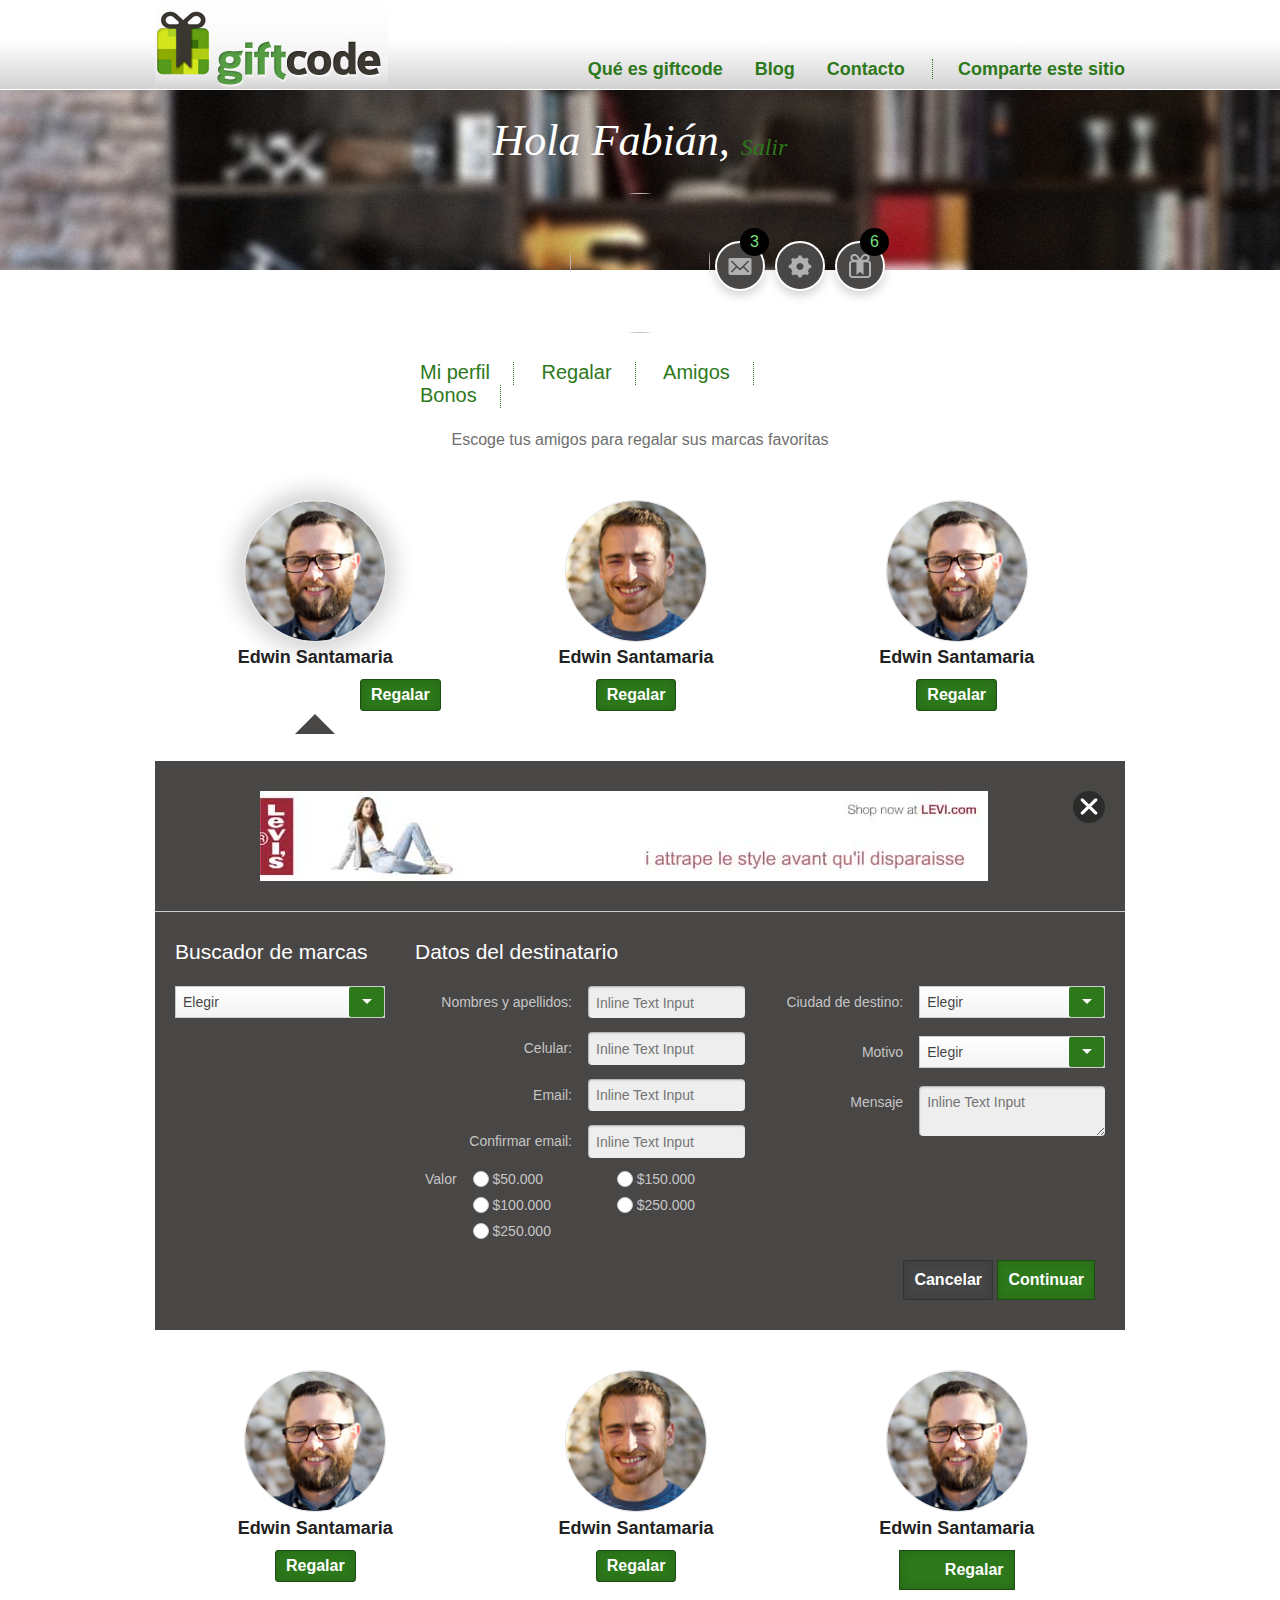
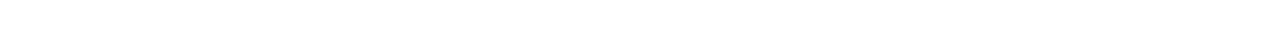
==== amigos.html @ ff41b60f "first" ====
<!DOCTYPE html>
<!--[if IE 8]> 				 <html class="no-js lt-ie9" lang="en" > <![endif]-->
<!--[if gt IE 8]><!--> <html class="no-js" lang="en" > <!--<![endif]-->

<head>
	<meta charset="utf-8">
  <meta name="viewport" content="width=device-width">
  <title>Foundation 4</title>

  
  <link rel="stylesheet" href="stylesheets/app.css">
  <link rel="stylesheet" href="stylesheets/style.css">
  

  <script src="javascripts/vendor/custom.modernizr.js"></script>

</head>
<body>

	<header>
	  <div class="row">
	    <div class="large-5 columns">
	      <a href="#l"><img src="assets/logo.jpg" width="233" height="89" alt="Logo"> </a>
	    </div>
	    <div class="large-7 columns">
	      <ul>
	        <li><a href="#">Qué es giftcode</a></li>
	        <li><a href="#">Blog</a></li>
	        <li><a href="#">Contacto</a></li>
	        <li class="divider"><a href="#">Comparte este sitio</a></li>
	      </ul>
	    </div>
	  </div>
	</header>
	
	<div class="personal-banner">
	  <div class="row">
	    <div class="large-6 columns large-centered padding-top-20">
	      <div class="centered">
	        <h1 class="whitetxt text-center inline times"><em>Hola Fabián, </em></h1><a href="" class="personal">Salir</a>
	      </div>
	      <div class="profile-pic">
	        <a href="#"><img src="http://placehold.it/140x140" alt="" /></a>
	      </div>
	      <div class="action-buttons">
	        <ul>
	          <li><a href="#" class="mail"><span>3</span></a></li>
	          <li><a href="#" class="settings"></a></li>
	          <li><a href="#" class="gift"><span>6</span></a></li>
	        </ul>
	      </div>
	    </div>
	  </div>
	</div>
	
	<br />
	<br />
	
	<div class="row">
		<div class="large-6 columns large-centered">
			<div class="sub-menu">
				<ul class="inline-list">
					<li><a href="#">Mi perfil</a></li>
					<li><a href="#">Regalar</a></li>
					<li><a href="#">Amigos</a></li>
					<li><a href="#">Bonos</a></li>
				</ul>
			</div>
		</div>
		<h6 class="subheader text-center">Escoge tus amigos para regalar sus marcas favoritas</h6>
	</div>
	
	<div class="main-ux">
		<div class="row">
			<div class="large-12 columns">
				<ul class="brands-circle friends text-center">
					<li class="active">
						<img src="assets/personaje.png"  alt=""  width="142"  height="142" />
						<h5>Edwin Santamaria</h5>
						<a href="#" class="button pre radius">Regalar</a>
					</li>
					<li>
						<img src="assets/personaje2.png"  alt=""  width="142"  height="142" />
						<h5>Edwin Santamaria</h5>
						<a href="#" class="button pre radius">Regalar</a>
					</li>
					<li>
						<img src="assets/personaje.png"  alt=""  width="142"  height="142" />
						<h5>Edwin Santamaria</h5>
						<a href="#" class="button pre radius">Regalar</a>
					</li>
				</ul>
					<div class="brands shopping">
      					<a class="close close_button" href="#"></a>
      					<div class="sub-banner">
							<img src="assets/levis-banner.jpg" width="728" height="90" alt="Levis Banner">
      					</div>
      					<div class="shop">
      						<div class="row">
      							<div class="large-3 columns">
      								<h5 class="whitetxt subheader">Buscador de marcas</h5>
      								<form action="" class="custom">
      									<select name="" id="">
      										<option value="">Elegir</option>
      										<option value="">Nike</option>
      									</select>
      								</form>
      							</div>
      							<div class="large-9 columns">
							       <form class="custom">
      								<h5 class="whitetxt subheader">Datos del destinatario</h5>
      								<div class="row">
										<div class="large-6 columns">
									      <div class="row">
									        <div class="small-6 columns">
									          <label for="right-label" class="right inline whitetxt">Nombres y apellidos:</label>
									        </div>
									        <div class="small-6 columns">
									          <input type="text" id="right-label" placeholder="Inline Text Input">
									        </div>
									      </div>
									      <div class="row">
									        <div class="small-6 columns">
									          <label for="right-label" class="right inline whitetxt">Celular:</label>
									        </div>
									        <div class="small-6 columns">
									          <input type="text" id="right-label" placeholder="Inline Text Input">
									        </div>
									      </div>
									      <div class="row">
									        <div class="small-6 columns">
									          <label for="right-label" class="right inline whitetxt">Email:</label>
									        </div>
									        <div class="small-6 columns">
									          <input type="email" id="right-label" placeholder="Inline Text Input">
									        </div>
									      </div>
									      <div class="row">
									        <div class="small-6 columns">
									          <label for="right-label" type="email" class="right inline whitetxt">Confirmar email:</label>
									        </div>
									        <div class="small-6 columns">
									          <input type="text" id="right-label" placeholder="Inline Text Input">
									        </div>
									      </div>
										 <div class="row">
										 	<div class="large-2 columns">
										 		<label for="right-label" type="email" class="right whitetxt">Valor</label>
										 	</div>
										  	<div class="large-5 columns">
										  		 <label for="radio1">
										  		  <input name="radio1" type="radio" id="radio1" style="display:none;">
										  		  <span class="custom radio"></span> $50.000
										  		</label>
										  		<label for="radio1">
										  		  <input name="radio1" type="radio" id="radio1" style="display:none;">
										  		  <span class="custom radio"></span> $100.000
										  		</label>
										  		<label for="radio1">
										  		  <input name="radio1" type="radio" id="radio1" style="display:none;">
										  		  <span class="custom radio"></span> $250.000
										  		</label>
										  	</div>
										  	<div class="large-5 columns">
										  		<label for="radio1">
										  		  <input name="radio1" type="radio" id="radio1" style="display:none;">
										  		  <span class="custom radio"></span> $150.000
										  		</label>
										  		<label for="radio1">
										  		  <input name="radio1" type="radio" id="radio1" style="display:none;">
										  		  <span class="custom radio"></span> $250.000
										  		</label>
										  	</div>
										  </div>
      									</div>
      									<div class="large-6 columns">
	      									 <div class="row">
										        <div class="small-5 columns">
										          <label for="right-label" type="text" class="right inline whitetxt">Ciudad de destino:</label>
										        </div>
										        <div class="small-7 columns">
			      									<select name="" id="">
			      										<option value="">Elegir</option>
			      										<option value="">Burkina faso</option>
			      									</select>
										        </div>
										      </div>
	      									 <div class="row">
										        <div class="small-5 columns">
										          <label for="right-label" type="text" class="right inline whitetxt">Motivo</label>
										        </div>
										        <div class="small-7 columns">
			      									<select name="" id="">
			      										<option value="">Elegir</option>
			      										<option value="">Nike</option>
			      									</select>
										        </div>
										      </div>
	      									 <div class="row">
										        <div class="small-5 columns">
										          <label for="right-label" type="email" class="right inline whitetxt">Mensaje</label>
										        </div>
										        <div class="small-7 columns">
										          <textarea type="text" id="right-label" placeholder="Inline Text Input"></textarea>
										        </div>
										      </div>
      									</div>
      								</div>
									<div class="goto-buttons right">
										<a href="#" class="cancelar button gray pre">Cancelar</a>
										<input type="button" class="button pre continue" value="Continuar" />
									</div>
          						  </form>
      							</div>
      						</div>
      					</div>
      				</div>
      			<ul class="brands-circle text-center">
					<li>
						<img src="assets/personaje.png"  alt=""  width="142"  height="142" />
						<h5>Edwin Santamaria</h5>
						<a href="#" class="button pre radius">Regalar</a>
					</li>
					<li>
						<img src="assets/personaje2.png"  alt=""  width="142"  height="142" />
						<h5>Edwin Santamaria</h5>
						<a href="#" class="button pre radius">Regalar</a>
					</li>
					<li>
						<img src="assets/personaje.png"  alt=""  width="142"  height="142" />
						<h5>Edwin Santamaria</h5>
						<a href="#" class="button">Regalar</a>
					</li>
				</ul>
			</div>
		</div>
	</div>



  <script>
  document.write('<script src=' +
  ('__proto__' in {} ? 'javascripts/vendor/zepto' : 'javascripts/vendor/jquery') +
  '.js><\/script>')
  </script>
  
  <script src="javascripts/foundation/foundation.js"></script>
	
	<script src="javascripts/foundation/foundation.abide.js"></script>
	
	<script src="javascripts/foundation/foundation.alerts.js"></script>
	
	<script src="javascripts/foundation/foundation.clearing.js"></script>
	
	<script src="javascripts/foundation/foundation.cookie.js"></script>
	
	<script src="javascripts/foundation/foundation.dropdown.js"></script>
	
	<script src="javascripts/foundation/foundation.forms.js"></script>
	
	<script src="javascripts/foundation/foundation.interchange.js"></script>
	
	<script src="javascripts/foundation/foundation.joyride.js"></script>
	
	<script src="javascripts/foundation/foundation.magellan.js"></script>
	
	<script src="javascripts/foundation/foundation.orbit.js"></script>
	
	<script src="javascripts/foundation/foundation.placeholder.js"></script>
	
	<script src="javascripts/foundation/foundation.reveal.js"></script>
	
	<script src="javascripts/foundation/foundation.section.js"></script>
	
	<script src="javascripts/foundation/foundation.tooltips.js"></script>
	
	<script src="javascripts/foundation/foundation.topbar.js"></script>
	
  
  <script>
    $(document).foundation();
  </script>
</body>
</html>
---- stylesheets/style.css ----
/*
  made by fabianrios at fabianrios.co for GreenCode
  .................................................
  *. Variables
  *. Commoners
  -------------------------------------------------
  1. HOME
  2. PERSONAL BANNER
  3. SOBRE GIFTCODE
  3. MARCAS FAVORITAS
  4. COMPRAR
  5. BONOS
 
*/
/**. Variables*/
/*/*. Variables*


/**. Commoners*/
/* line 77, ../sass/style.scss */
body, html {
  margin: 0;
  padding: 0;
}

/* line 83, ../sass/style.scss */
ul li {
  list-style-type: none;
}

/* line 88, ../sass/style.scss */
.labeled {
  background: #474747;
  color: #fff;
  padding: 4px 10px;
  -webkit-border-radius: 4px;
  -moz-border-radius: 4px;
  -ms-border-radius: 4px;
  -o-border-radius: 4px;
  border-radius: 4px;
  font-size: 22px;
}

/* line 96, ../sass/style.scss */
.small {
  font-size: 10px;
}

/* line 100, ../sass/style.scss */
.no-border {
  border: 0px;
}

/* line 104, ../sass/style.scss */
.centered {
  display: block;
  text-align: center;
  margin: 0 auto;
}

/* line 110, ../sass/style.scss */
.save {
  display: block;
  margin: 20px auto;
  width: 10%;
  height: 47px;
  font-weight: normal;
  line-height: 2.1;
}

/* line 119, ../sass/style.scss */
.padding-50 {
  padding: 50px 0;
}

/* line 122, ../sass/style.scss */
.padding-top-20 {
  padding: 20px 0;
}

/* line 126, ../sass/style.scss */
p {
  font-size: 14px;
  margin-bottom: 8px;
}
/* line 129, ../sass/style.scss */
p.big {
  font-size: 110%;
}

/* line 134, ../sass/style.scss */
.times {
  font-family: 'Times';
}

/* line 138, ../sass/style.scss */
.bold {
  font-weight: 700;
}

/* line 141, ../sass/style.scss */
.normal {
  font-weight: 400;
}

/* line 144, ../sass/style.scss */
.book {
  font-weight: 300;
}

/* line 147, ../sass/style.scss */
.sbold {
  font-weight: 600;
}

/* line 150, ../sass/style.scss */
.sbold {
  font-weight: 800;
}

/* line 154, ../sass/style.scss */
.whitetxt {
  color: #ffffff;
}

/* line 158, ../sass/style.scss */
.greentxt {
  color: #559c43;
}

/* line 162, ../sass/style.scss */
.highlight {
  color: #d4e61d;
}

/* line 166, ../sass/style.scss */
.block {
  display: block;
}

/* line 169, ../sass/style.scss */
.inline {
  display: inline;
}

/* line 173, ../sass/style.scss */
label {
  color: #6a6b69;
  font-size: 16px;
}

/* line 178, ../sass/style.scss */
input[type="text"], input[type="password"], input[type="date"], input[type="datetime"], input[type="datetime-local"], input[type="month"], input[type="week"], input[type="email"], input[type="number"], input[type="search"], input[type="tel"], input[type="time"], input[type="url"], textarea {
  background-color: #eeeeee;
  -webkit-border-radius: 4px;
  -moz-border-radius: 4px;
  -ms-border-radius: 4px;
  -o-border-radius: 4px;
  border-radius: 4px;
  border-color: #b8b8b8;
  border-bottom: 0;
  border-right: 0;
}

/*/*. Commoners*/
/*/HOME*/
/* line 190, ../sass/style.scss */
header {
  background-color: white;
  *zoom: 1;
  filter: progid:DXImageTransform.Microsoft.gradient(gradientType=0, startColorstr='#FFFFFFFF', endColorstr='#FFD2D2D2');
  background-image: url('[data-uri]');
  background-size: 100%;
  background-image: -webkit-gradient(linear, 50% 0%, 50% 100%, color-stop(46%, #ffffff), color-stop(100%, #d2d2d2));
  background-image: -webkit-linear-gradient(top, #ffffff 46%, #d2d2d2 100%);
  background-image: -moz-linear-gradient(top, #ffffff 46%, #d2d2d2 100%);
  background-image: -o-linear-gradient(top, #ffffff 46%, #d2d2d2 100%);
  background-image: linear-gradient(top, #ffffff 46%, #d2d2d2 100%);
  border-bottom: 1px solid white;
}
/* line 198, ../sass/style.scss */
header ul {
  position: relative;
  top: 55px;
}
/* line 4, ../sass/style.scss */
header ul:after {
  content: '';
  display: table;
  clear: both;
}
/* line 202, ../sass/style.scss */
header ul li {
  float: left;
  margin: 0 16px;
}
/* line 206, ../sass/style.scss */
header ul li.divider a {
  border-left: 1px dotted #2d781b;
  padding-left: 25px;
}
/* line 211, ../sass/style.scss */
header ul li:last-child {
  float: right;
  margin: 0;
}
/* line 215, ../sass/style.scss */
header ul li a {
  font-size: 18px;
  font-weight: 600;
}

/* line 224, ../sass/style.scss */
.banner {
  background: url(../assets/banner.jpg);
  height: 584px;
  width: 100%;
  -webkit-background-size: cover;
  background-size: cover;
}
/* line 230, ../sass/style.scss */
.banner .forbanner {
  background-size: cover;
  color: #ffffff;
  position: relative;
  top: 240px;
}

/* line 238, ../sass/style.scss */
button, .button {
  -webkit-box-shadow: inset 0 0 10px rgba(0, 0, 0, 0.15);
  -moz-box-shadow: inset 0 0 10px rgba(0, 0, 0, 0.15);
  box-shadow: inset 0 0 10px rgba(0, 0, 0, 0.15);
  padding: 10px 10px 10px 45px;
}
/* line 241, ../sass/style.scss */
button span.border, .button span.border {
  border-left: 1px solid rgba(50, 50, 50, 0.3);
  height: 43px;
  width: 2px;
  position: relative;
  padding: 7px 20px;
}
/* line 248, ../sass/style.scss */
button.pre, .button.pre {
  padding: 6px  10px;
}
/* line 251, ../sass/style.scss */
button.gray, .button.gray {
  background: #454545;
  border: 1px solid #333333;
}

/* line 257, ../sass/style.scss */
.greenbanner {
  background-color: #559c43;
  height: 121px;
}
/* line 260, ../sass/style.scss */
.greenbanner a {
  margin: 40px 30px;
}

/* line 265, ../sass/style.scss */
.footer {
  height: 273px;
  padding: 50px;
  background-color: #1D1916;
}
/* line 269, ../sass/style.scss */
.footer img.logo-footer {
  margin: 0 auto;
  display: block;
  text-align: center;
}
/* line 274, ../sass/style.scss */
.footer .copy {
  color: #312e2b;
}
/* line 279, ../sass/style.scss */
.footer ul.footer-menu li a {
  color: #ffffff;
  font-size: 12px;
}
/* line 282, ../sass/style.scss */
.footer ul.footer-menu li a:hover {
  color: #b3b3b3;
}
/* line 290, ../sass/style.scss */
.footer ul.terms {
  width: 70%;
  margin: 0 auto;
}
/* line 294, ../sass/style.scss */
.footer ul.terms li a {
  color: #767371;
  font-size: 12px;
}
/* line 297, ../sass/style.scss */
.footer ul.terms li a:hover {
  color: #9f9d9b;
}

/* line 305, ../sass/style.scss */
.gifty {
  background: url(../assets/gift.png) 0 -3px;
  height: 36px;
  width: 45px;
  position: absolute;
  left: 0px;
  bottom: 0px;
  border-right: 1px solid rgba(255, 255, 255, 0.1);
}

/* line 316, ../sass/style.scss */
.facebook {
  background: url(../assets/face.png) 12px 4px no-repeat;
  height: 36px;
  width: 45px;
  position: absolute;
  left: 0px;
  bottom: 0px;
  border-right: 1px solid rgba(255, 255, 255, 0.1);
}

/*/1.HOME*/
/*2.PERSONAL BANNER*/
/* line 331, ../sass/style.scss */
.personal-banner {
  margin-bottom: 60px;
  background: url(../assets/Slider.png);
  height: 180px;
  width: 100%;
  -webkit-background-size: cover;
  background-size: cover;
}
/* line 338, ../sass/style.scss */
.personal-banner h1 {
  font-weight: normal;
  margin-top: 0px;
  text-align: center;
}
/* line 344, ../sass/style.scss */
.personal-banner a.personal {
  font-size: 24px;
  font-style: italic;
  font-family: 'Times';
}

/* line 352, ../sass/style.scss */
.profile-pic {
  text-align: center;
  top: 21px;
  position: relative;
}
/* line 4, ../sass/style.scss */
.profile-pic:after {
  content: '';
  display: table;
  clear: both;
}
/* line 358, ../sass/style.scss */
.profile-pic a img {
  -webkit-border-radius: 100%;
  -moz-border-radius: 100%;
  -ms-border-radius: 100%;
  -o-border-radius: 100%;
  border-radius: 100%;
  height: 140px;
  width: 140px;
}

/* line 367, ../sass/style.scss */
.favorite-mark h3 {
  margin-right: 20px;
}
/* line 371, ../sass/style.scss */
.favorite-mark a.pre {
  position: relative;
  top: -5px;
  font-style: italic;
  font-weight: normal;
}

/* line 380, ../sass/style.scss */
.share-block {
  background: #f7f7f7;
  height: 195px;
}
/* line 383, ../sass/style.scss */
.share-block h6 {
  color: #6a6b69;
  font-weight: normal;
  font-style: italic;
}
/* line 390, ../sass/style.scss */
.share-block ul.social-strip {
  width: 30%;
  position: relative;
  top: 20px;
  display: block;
  margin: 0 auto;
}
/* line 396, ../sass/style.scss */
.share-block ul.social-strip li {
  width: 33%;
  margin: 0 18px;
  -webkit-border-radius: 4px;
  -moz-border-radius: 4px;
  -ms-border-radius: 4px;
  -o-border-radius: 4px;
  border-radius: 4px;
  float: left;
  width: 90px;
  height: 80px;
  background: #e9e9e9;
  -webkit-box-shadow: inset 1px 1px 2px #b4b4b4;
  -moz-box-shadow: inset 1px 1px 2px #b4b4b4;
  box-shadow: inset 1px 1px 2px #b4b4b4;
}
/* line 405, ../sass/style.scss */
.share-block ul.social-strip li:hover, .share-block ul.social-strip li.active {
  background: #9d9d9d;
  -webkit-box-shadow: inset 1px 1px 2px #686868;
  -moz-box-shadow: inset 1px 1px 2px #686868;
  box-shadow: inset 1px 1px 2px #686868;
}
/* line 411, ../sass/style.scss */
.share-block ul.social-strip li a {
  text-indent: -99999px;
  display: inline-block;
  position: relative;
  top: 7px;
}
/* line 416, ../sass/style.scss */
.share-block ul.social-strip li a.t {
  background-image: url(../assets/Twitter.png);
  width: 57px;
  height: 64px;
}
/* line 421, ../sass/style.scss */
.share-block ul.social-strip li a.f {
  background: url(../assets/Facebook.png);
  width: 59px;
  height: 64px;
}
/* line 426, ../sass/style.scss */
.share-block ul.social-strip li a.gp {
  background: url(../assets/G.png);
  width: 63px;
  height: 64px;
}

/*/2.PERSONAL BANNER*/
/*3. SOBRE GIFTCODE */
/* line 439, ../sass/style.scss */
ul.giftmenu {
  position: relative;
  top: 110px;
  margin: 0 auto;
  text-align: center;
  height: auto;
}
/* line 446, ../sass/style.scss */
ul.giftmenu li a {
  color: #ffffff;
  font-style: italic;
  font-weight: 200;
  font-family: Times;
  font-size: 22px;
}
/* line 452, ../sass/style.scss */
ul.giftmenu li a span.triangle {
  width: 0;
  height: 0;
  border-left: 20px solid transparent;
  border-right: 20px solid transparent;
  border-top: 20px solid rgba(19, 13, 11, 0);
  position: relative;
  top: 31px;
}
/* line 459, ../sass/style.scss */
ul.giftmenu li a:hover span.triangle {
  width: 0;
  height: 0;
  border-left: 20px solid transparent;
  border-right: 20px solid transparent;
  border-top: 20px solid rgba(19, 13, 11, 0.8);
  position: relative;
  top: 31px;
}

/*/3. SOBRE GIFTCODE */
/*4. MARCAS FAVORITAS */
/* line 473, ../sass/style.scss */
.search-box {
  border-top: 1px solid #e1e1e1;
  border-bottom: 1px solid #e1e1e1;
  padding: 30px 0 0 0;
  margin-bottom: 30px;
}
/* line 477, ../sass/style.scss */
.search-box span {
  line-height: 1.8;
  color: #2b2c2a;
}

/* line 484, ../sass/style.scss */
.themarks {
  line-height: 0;
  margin: 0;
  padding: 0;
  background-color: #f7f7f7;
}
/* line 4, ../sass/style.scss */
.themarks:after {
  content: '';
  display: table;
  clear: both;
}
/* line 491, ../sass/style.scss */
.themarks li a {
  background: url(../assets/Rejilla.png);
  border: 1px solid #e1e1e1;
  float: left;
  width: 16.666%;
  box-sizing: border-box;
  height: 214px;
  margin: 0;
  padding: 0;
  text-align: center;
  color: #9e9d9d;
  line-height: 1.2;
  padding-top: 155px;
}
/* line 504, ../sass/style.scss */
.themarks li a:hover {
  background-color: #494646;
  color: #ffffff;
}
/* line 508, ../sass/style.scss */
.themarks li a.active {
  background-color: #494646;
  color: #ffffff;
  border: 0;
}
/* line 513, ../sass/style.scss */
.themarks li a.cloath {
  background-position: -167px 0;
}
/* line 516, ../sass/style.scss */
.themarks li a.music {
  background-position: -330px 0;
}
/* line 519, ../sass/style.scss */
.themarks li a.books {
  background-position: -485px 0;
}
/* line 522, ../sass/style.scss */
.themarks li a.movies {
  background-position: -655px 0;
}
/* line 525, ../sass/style.scss */
.themarks li a.drinks {
  background-position: -817px 0;
}
/* line 528, ../sass/style.scss */
.themarks li a.tech {
  background-position: 0 -214px;
}
/* line 531, ../sass/style.scss */
.themarks li a.personalcare {
  background-position: -167px -214px;
}
/* line 534, ../sass/style.scss */
.themarks li a.accesories {
  background-position: -330px -214px;
}
/* line 537, ../sass/style.scss */
.themarks li a.sports {
  background-position: -485px -214px;
}
/* line 540, ../sass/style.scss */
.themarks li a.departaments {
  background-position: -655px -214px;
}
/* line 543, ../sass/style.scss */
.themarks li a.babies {
  background-position: -817px -214px;
}

/* line 550, ../sass/style.scss */
.close_button {
  float: right;
  right: 20px;
  position: relative;
  background: url(../assets/Boton_cerrar.png);
  height: 32px;
  width: 32px;
}

/* line 559, ../sass/style.scss */
.brands {
  width: 100%;
  background: #494646;
  color: #b0b0b0;
  padding: 20px 0 0 30px;
}
/* line 4, ../sass/style.scss */
.brands:after {
  content: '';
  display: table;
  clear: both;
}
/* line 565, ../sass/style.scss */
.brands.shopping {
  padding: 30px 0 0 0;
}
/* line 569, ../sass/style.scss */
.brands ul.col3 {
  -webkit-column-count: 3;
  -moz-column-count: 3;
  -ms-column-count: 3;
  -o-column-count: 3;
  column-count: 3;
}
/* line 572, ../sass/style.scss */
.brands ul li {
  font-size: 14px;
  font-weight: 200;
}
/* line 575, ../sass/style.scss */
.brands ul li input[type="text"] {
  width: 85%;
  margin-top: 10px;
}
/* line 579, ../sass/style.scss */
.brands ul li input[type="checkbox"] {
  margin-right: 10px;
}

/*/4. MARCAS FAVORITAS */
/*5. BONOS */
/* line 589, ../sass/style.scss */
ul.brands-circle {
  margin-top: 30px;
}
/* line 4, ../sass/style.scss */
ul.brands-circle:after {
  content: '';
  display: table;
  clear: both;
}
/* line 595, ../sass/style.scss */
ul.brands-circle.friends li.active:after {
  content: '';
  width: 0;
  height: 0;
  border-left: 20px solid transparent;
  border-right: 20px solid transparent;
  border-bottom: 20px solid #494646;
  position: relative;
  top: 35px;
  float: left;
  margin-left: 130px;
}
/* line 607, ../sass/style.scss */
ul.brands-circle.friends li.active img {
  -webkit-box-shadow: rgba(50, 50, 50, 0.2) 0px 0px 20px 10px;
  -moz-box-shadow: rgba(50, 50, 50, 0.2) 0px 0px 20px 10px;
  box-shadow: rgba(50, 50, 50, 0.2) 0px 0px 20px 10px;
}
/* line 613, ../sass/style.scss */
ul.brands-circle li {
  float: left;
  width: 31%;
  margin: 10px;
}
/* line 618, ../sass/style.scss */
ul.brands-circle li.active:after {
  content: '';
  width: 0;
  height: 0;
  border-left: 20px solid transparent;
  border-right: 20px solid transparent;
  border-bottom: 20px solid #494646;
  position: relative;
  top: 18px;
}
/* line 628, ../sass/style.scss */
ul.brands-circle li.active img {
  -webkit-box-shadow: rgba(50, 50, 50, 0.2) 0px 0px 20px 10px;
  -moz-box-shadow: rgba(50, 50, 50, 0.2) 0px 0px 20px 10px;
  box-shadow: rgba(50, 50, 50, 0.2) 0px 0px 20px 10px;
}
/* line 632, ../sass/style.scss */
ul.brands-circle li img {
  -webkit-border-radius: 100%;
  -moz-border-radius: 100%;
  -ms-border-radius: 100%;
  -o-border-radius: 100%;
  border-radius: 100%;
  border: 1px solid #e1e1e1;
}
/* line 637, ../sass/style.scss */
ul.brands-circle li:hover img {
  -webkit-box-shadow: rgba(50, 50, 50, 0.2) 0px 0px 20px 10px;
  -moz-box-shadow: rgba(50, 50, 50, 0.2) 0px 0px 20px 10px;
  box-shadow: rgba(50, 50, 50, 0.2) 0px 0px 20px 10px;
  -webkit-transition-property: rotate;
  -moz-transition-property: rotate;
  -o-transition-property: rotate;
  transition-property: rotate;
  -webkit-transition-duration: 0.3s;
  -moz-transition-duration: 0.3s;
  -o-transition-duration: 0.3s;
  transition-duration: 0.3s;
  -webkit-transition-timing-function: ease-in;
  -moz-transition-timing-function: ease-in;
  -o-transition-timing-function: ease-in;
  transition-timing-function: ease-in;
  -webkit-transform: rotate(360deg);
  -moz-transform: rotate(360deg);
  -ms-transform: rotate(360deg);
  -o-transform: rotate(360deg);
  transform: rotate(360deg);
}

/* line 648, ../sass/style.scss */
.legal {
  width: 70%;
  text-align: center;
  margin: 0 auto;
}

/* line 98, iconos-perfil/*.png */
.iconos-perfil-sprite, .action-buttons ul li a, .action-buttons ul li a:hover, .action-buttons ul li a.settings, .action-buttons ul li a.gift {
  background: url('/assets/iconos-perfil-see8aef2305.png') no-repeat;
}

/* line 656, ../sass/style.scss */
.action-buttons {
  position: absolute;
  bottom: 28px;
  right: 0;
}
/* line 4, ../sass/style.scss */
.action-buttons:after {
  content: '';
  display: table;
  clear: both;
}
/* line 662, ../sass/style.scss */
.action-buttons ul li {
  float: left;
  margin: 5px;
}
/* line 665, ../sass/style.scss */
.action-buttons ul li a {
  background-position: 6px -554px;
  -webkit-box-shadow: rgba(50, 50, 50, 0.2) 0px 5px 10px;
  -moz-box-shadow: rgba(50, 50, 50, 0.2) 0px 5px 10px;
  box-shadow: rgba(50, 50, 50, 0.2) 0px 5px 10px;
  background-color: #494646;
  border: 2px solid white;
  width: 50px;
  height: 50px;
  display: inline-block;
  text-align: center;
  -webkit-border-radius: 25px;
  -moz-border-radius: 25px;
  -ms-border-radius: 25px;
  -o-border-radius: 25px;
  border-radius: 25px;
  position: relative;
}
/* line 43, ../../../../.rvm/gems/ruby-2.0.0-p247/gems/compass-0.12.2/frameworks/compass/stylesheets/compass/utilities/sprites/_base.scss */
.action-buttons ul li a:hover, .action-buttons ul li a.mail_hover, .action-buttons ul li a.mail-hover {
  background-position: 6px -589px;
}
/* line 676, ../sass/style.scss */
.action-buttons ul li a span {
  position: absolute;
  top: -15px;
  background: #000;
  color: #74df7c;
  padding: 1px 10px;
  -webkit-border-radius: 100%;
  -moz-border-radius: 100%;
  -ms-border-radius: 100%;
  -o-border-radius: 100%;
  border-radius: 100%;
  display: inline-block;
}
/* line 685, ../sass/style.scss */
.action-buttons ul li a:hover {
  -webkit-box-shadow: rgba(50, 50, 50, 0.4) 0px 5px 10px;
  -moz-box-shadow: rgba(50, 50, 50, 0.4) 0px 5px 10px;
  box-shadow: rgba(50, 50, 50, 0.4) 0px 5px 10px;
  background-position: 6px -589px;
  background-color: #494646;
}
/* line 690, ../sass/style.scss */
.action-buttons ul li a.settings {
  background-position: 6px -519px;
  background-color: #494646;
}
/* line 43, ../../../../.rvm/gems/ruby-2.0.0-p247/gems/compass-0.12.2/frameworks/compass/stylesheets/compass/utilities/sprites/_base.scss */
.action-buttons ul li a.settings:hover, .action-buttons ul li a.settings.settings_hover, .action-buttons ul li a.settings.settings-hover {
  background-position: 6px -484px;
}
/* line 694, ../sass/style.scss */
.action-buttons ul li a.gift {
  background-position: 6px -414px;
  background-color: #494646;
}
/* line 43, ../../../../.rvm/gems/ruby-2.0.0-p247/gems/compass-0.12.2/frameworks/compass/stylesheets/compass/utilities/sprites/_base.scss */
.action-buttons ul li a.gift:hover, .action-buttons ul li a.gift.bono_hover, .action-buttons ul li a.gift.bono-hover {
  background-position: 6px -449px;
}

/* line 703, ../sass/style.scss */
.shop {
  padding: 20px;
}
/* line 705, ../sass/style.scss */
.shop h5 {
  margin-bottom: 20px;
  font-size: 21px;
}
/* line 709, ../sass/style.scss */
.shop label {
  font-size: 14px;
  color: #c5c5c5;
}
/* line 714, ../sass/style.scss */
.shop .large-5 label {
  margin-bottom: 10px;
}

/* line 720, ../sass/style.scss */
.goto-buttons {
  position: relative;
  top: 10px;
  right: 10px;
}
/* line 724, ../sass/style.scss */
.goto-buttons .button {
  padding: 10px;
}
/* line 727, ../sass/style.scss */
.goto-buttons input.button.continue {
  position: relative;
}
/* line 729, ../sass/style.scss */
.goto-buttons input.button.continue:after {
  content: '';
  width: 0;
  height: 0;
  border-top: 20px solid transparent;
  border-bottom: 20px solid transparent;
  border-left: 20px solid red;
  position: absolute;
  display: block;
  top: 10px;
}

/*/ 5. BONOS */
/* line 745, ../sass/style.scss */
.sub-menu {
  font-size: 20px;
  margin: 0 auto;
  padding: 0;
  width: 440px;
}
/* line 750, ../sass/style.scss */
.sub-menu li {
  border-right: 1px dotted #2f761d;
  text-align: center;
  padding-right: 23px;
  height: 23px;
  line-height: 20px;
}

/* line 760, ../sass/style.scss */
.sub-banner {
  margin-bottom: 30px;
  padding-bottom: 20px;
  border-bottom: 1px solid #cccccc;
  display: block;
  margin: 0 auto;
  text-align: center;
}
/* line 767, ../sass/style.scss */
.sub-banner img {
  display: block;
  margin: 0 auto;
  text-align: center;
  padding-bottom: 10px;
}

/* line 778, ../sass/style.scss */
form.custom .custom.dropdown .selector {
  background: #2d781b;
  height: 2.125em;
  -webkit-border-radius: 2px;
  -moz-border-radius: 2px;
  -ms-border-radius: 2px;
  -o-border-radius: 2px;
  border-radius: 2px;
}
/* line 782, ../sass/style.scss */
form.custom .custom.dropdown .selector:after {
  border-color: #f8f8f8 transparent transparent transparent;
}
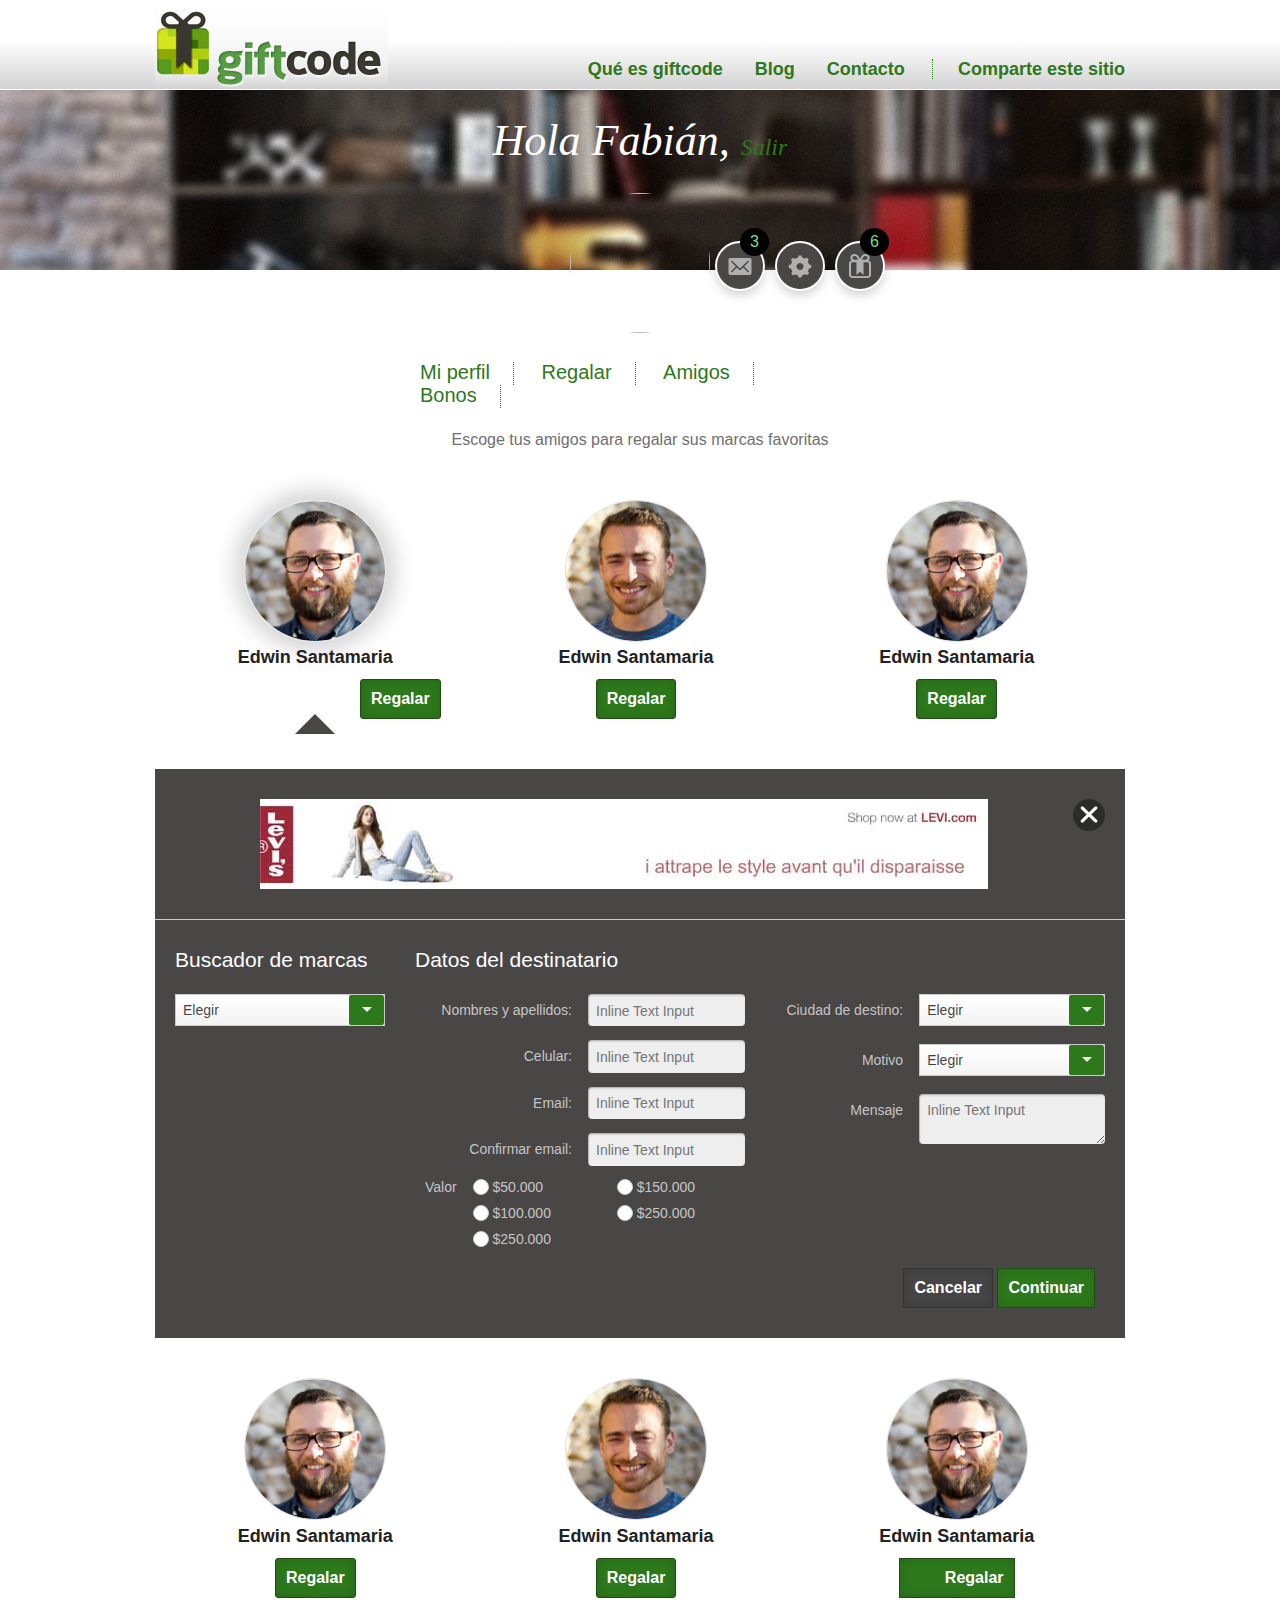
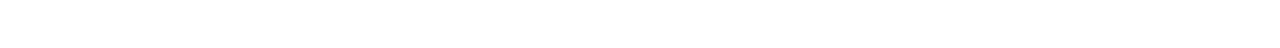
==== commit 641fa981: "confirmacion bono" ====
--- a/amigos.html
+++ b/amigos.html
@@ -209,7 +209,7 @@
       								</div>
 									<div class="goto-buttons right">
 										<a href="#" class="cancelar button gray pre">Cancelar</a>
-										<input type="button" class="button pre continue" value="Continuar" />
+										<input type="button" class="button pre continue" value="Continuar" data-reveal-id="friend-id" />
 									</div>
           						  </form>
       							</div>
@@ -237,7 +237,54 @@
 		</div>
 	</div>
 
-
+  <div id="friend-id" class="reveal-modal medium">
+	<div class="gray-warning">
+		<p>Revisa todos los datos de tu GiftCode</p>
+	</div>
+	<div class="row">
+		<div class="large-11 columns large-centered">
+			<br />
+			<div class="bono bigone">
+				<div class="row">
+					<div class="large-5 columns">
+						<img src="assets/logo-fold.png" class="brand-ico" width="180" height="181" alt="Logo Fold">
+					</div>
+					<div class="large-7 columns">
+						<div class="whos">
+							<h4><span class="greentxt">De: </span>Alex Vazques</h4>
+							<h4><span class="greentxt">Para: </span>Fabián Ríos</h4>
+							<h6 class="greentxt"><a class="greentxt" href="mailto:hola@fabianrios.co">hola@fabianrios.co</a>, <a class="greentxt" href="tel:3174562564">3174562564</a></h6>
+							<h6 class="greentxt">Ciudad de destino: Bogotá, Colombia</h6>
+							<h2>$ 200.000</h2>
+						</div>
+					</div>
+				</div>
+				<div class="row">
+					<div class="large-10 columns large-centered">
+						<div class="giftnote">
+							<p>Feliz cumpleaños, espero la pases muy bien!</p>
+						</div>
+					</div>
+				</div>
+			</div>
+		</div>
+	</div>
+	<div class="row">
+		<div class="large-7 large-centered columns">
+			<img src="assets/payassets.jpg" width="416" height="64" alt="Payassets">
+		</div>
+	</div>
+	<hr />
+	<div class="row">
+		<div class="large-4 columns large-centered">
+			<div class="goto-buttons more-space">
+				<a href="#" class="cancelar button gray pre">Cancelar</a>
+				<input type="button" class="button pre continue" value="Continuar" data-reveal-id="friend-id" />
+			</div>
+		</div>
+	</div>
+    <a class="close-reveal-modal"> <span>Cerrar</span> &#215;</a>
+  </div>
 
   <script>
   document.write('<script src=' +
--- a/stylesheets/style.css
+++ b/stylesheets/style.css
@@ -604,7 +604,7 @@
   width: 100%;
   background: #494646;
   color: #b0b0b0;
-  padding: 20px 0 0 30px;
+  padding: 20px 30px;
 }
 /* line 4, ../sass/style.scss */
 .brands:after {
@@ -642,6 +642,43 @@
 /*/4. MARCAS FAVORITAS */
 /*5. BONOS */
 /* line 589, ../sass/style.scss */
+.friends-number {
+  position: absolute;
+  display: block;
+  right: 40px;
+  top: 0;
+  height: 50px;
+  width: 50px;
+  background: #737373;
+  border: 2px solid white;
+  -webkit-box-shadow: rgba(50, 50, 50, 0.4) 0px 1px 4px 1px;
+  -moz-box-shadow: rgba(50, 50, 50, 0.4) 0px 1px 4px 1px;
+  box-shadow: rgba(50, 50, 50, 0.4) 0px 1px 4px 1px;
+  -webkit-border-radius: 100%;
+  -moz-border-radius: 100%;
+  -ms-border-radius: 100%;
+  -o-border-radius: 100%;
+  border-radius: 100%;
+}
+/* line 600, ../sass/style.scss */
+.friends-number h4 {
+  position: relative;
+  display: block;
+  line-height: 2;
+  text-align: center;
+  font-size: 20px;
+}
+/* line 606, ../sass/style.scss */
+.friends-number h4:after {
+  content: url("../assets/couple.png");
+  width: 38px;
+  height: 22px;
+  position: absolute;
+  top: -10px;
+  right: -37px;
+}
+
+/* line 617, ../sass/style.scss */
 ul.brands-circle {
   margin-top: 30px;
 }
@@ -651,7 +688,42 @@
   display: table;
   clear: both;
 }
-/* line 595, ../sass/style.scss */
+/* line 622, ../sass/style.scss */
+ul.brands-circle.friends li p {
+  margin: 20px 0;
+  color: #20211F;
+}
+/* line 626, ../sass/style.scss */
+ul.brands-circle.friends li ul.friend-list {
+  display: block;
+  width: 100%;
+  position: relative;
+  min-height: 130px;
+}
+/* line 4, ../sass/style.scss */
+ul.brands-circle.friends li ul.friend-list:after {
+  content: '';
+  display: table;
+  clear: both;
+}
+/* line 632, ../sass/style.scss */
+ul.brands-circle.friends li ul.friend-list li {
+  width: 17%;
+  margin: 2px;
+  border: 1px solid rgba(0, 0, 0, 0);
+}
+/* line 636, ../sass/style.scss */
+ul.brands-circle.friends li ul.friend-list li img {
+  -webkit-box-shadow: rgba(50, 50, 50, 0) 0px 0px 0px 0px;
+  -moz-box-shadow: rgba(50, 50, 50, 0) 0px 0px 0px 0px;
+  box-shadow: rgba(50, 50, 50, 0) 0px 0px 0px 0px;
+  -webkit-border-radius: 100%;
+  -moz-border-radius: 100%;
+  -ms-border-radius: 100%;
+  -o-border-radius: 100%;
+  border-radius: 100%;
+}
+/* line 643, ../sass/style.scss */
 ul.brands-circle.friends li.active:after {
   content: '';
   width: 0;
@@ -664,19 +736,21 @@
   float: left;
   margin-left: 130px;
 }
-/* line 607, ../sass/style.scss */
+/* line 655, ../sass/style.scss */
 ul.brands-circle.friends li.active img {
   -webkit-box-shadow: rgba(50, 50, 50, 0.2) 0px 0px 20px 10px;
   -moz-box-shadow: rgba(50, 50, 50, 0.2) 0px 0px 20px 10px;
   box-shadow: rgba(50, 50, 50, 0.2) 0px 0px 20px 10px;
 }
-/* line 613, ../sass/style.scss */
+/* line 661, ../sass/style.scss */
 ul.brands-circle li {
+  display: inline-block;
+  position: relative;
   float: left;
   width: 31%;
   margin: 10px;
 }
-/* line 618, ../sass/style.scss */
+/* line 668, ../sass/style.scss */
 ul.brands-circle li.active:after {
   content: '';
   width: 0;
@@ -687,13 +761,13 @@
   position: relative;
   top: 18px;
 }
-/* line 628, ../sass/style.scss */
+/* line 678, ../sass/style.scss */
 ul.brands-circle li.active img {
   -webkit-box-shadow: rgba(50, 50, 50, 0.2) 0px 0px 20px 10px;
   -moz-box-shadow: rgba(50, 50, 50, 0.2) 0px 0px 20px 10px;
   box-shadow: rgba(50, 50, 50, 0.2) 0px 0px 20px 10px;
 }
-/* line 632, ../sass/style.scss */
+/* line 682, ../sass/style.scss */
 ul.brands-circle li img {
   -webkit-border-radius: 100%;
   -moz-border-radius: 100%;
@@ -702,7 +776,11 @@
   border-radius: 100%;
   border: 1px solid #e1e1e1;
 }
-/* line 637, ../sass/style.scss */
+/* line 686, ../sass/style.scss */
+ul.brands-circle li a.button.pre.radius {
+  padding: 10px;
+}
+/* line 690, ../sass/style.scss */
 ul.brands-circle li:hover img {
   -webkit-box-shadow: rgba(50, 50, 50, 0.2) 0px 0px 20px 10px;
   -moz-box-shadow: rgba(50, 50, 50, 0.2) 0px 0px 20px 10px;
@@ -726,7 +804,7 @@
   transform: rotate(360deg);
 }
 
-/* line 648, ../sass/style.scss */
+/* line 701, ../sass/style.scss */
 .legal {
   width: 70%;
   text-align: center;
@@ -738,7 +816,7 @@
   background: url('/assets/iconos-perfil-see8aef2305.png') no-repeat;
 }
 
-/* line 656, ../sass/style.scss */
+/* line 709, ../sass/style.scss */
 .action-buttons {
   position: absolute;
   bottom: 28px;
@@ -750,12 +828,12 @@
   display: table;
   clear: both;
 }
-/* line 662, ../sass/style.scss */
+/* line 715, ../sass/style.scss */
 .action-buttons ul li {
   float: left;
   margin: 5px;
 }
-/* line 665, ../sass/style.scss */
+/* line 718, ../sass/style.scss */
 .action-buttons ul li a {
   background-position: 6px -554px;
   -webkit-box-shadow: rgba(50, 50, 50, 0.2) 0px 5px 10px;
@@ -778,7 +856,7 @@
 .action-buttons ul li a:hover, .action-buttons ul li a.mail_hover, .action-buttons ul li a.mail-hover {
   background-position: 6px -589px;
 }
-/* line 676, ../sass/style.scss */
+/* line 729, ../sass/style.scss */
 .action-buttons ul li a span {
   position: absolute;
   top: -15px;
@@ -792,7 +870,7 @@
   border-radius: 100%;
   display: inline-block;
 }
-/* line 685, ../sass/style.scss */
+/* line 738, ../sass/style.scss */
 .action-buttons ul li a:hover {
   -webkit-box-shadow: rgba(50, 50, 50, 0.4) 0px 5px 10px;
   -moz-box-shadow: rgba(50, 50, 50, 0.4) 0px 5px 10px;
@@ -800,7 +878,7 @@
   background-position: 6px -589px;
   background-color: #494646;
 }
-/* line 690, ../sass/style.scss */
+/* line 743, ../sass/style.scss */
 .action-buttons ul li a.settings {
   background-position: 6px -519px;
   background-color: #494646;
@@ -809,7 +887,7 @@
 .action-buttons ul li a.settings:hover, .action-buttons ul li a.settings.settings_hover, .action-buttons ul li a.settings.settings-hover {
   background-position: 6px -484px;
 }
-/* line 694, ../sass/style.scss */
+/* line 747, ../sass/style.scss */
 .action-buttons ul li a.gift {
   background-position: 6px -414px;
   background-color: #494646;
@@ -819,40 +897,44 @@
   background-position: 6px -449px;
 }
 
-/* line 703, ../sass/style.scss */
+/* line 756, ../sass/style.scss */
 .shop {
   padding: 20px;
 }
-/* line 705, ../sass/style.scss */
+/* line 758, ../sass/style.scss */
 .shop h5 {
   margin-bottom: 20px;
   font-size: 21px;
 }
-/* line 709, ../sass/style.scss */
+/* line 762, ../sass/style.scss */
 .shop label {
   font-size: 14px;
   color: #c5c5c5;
 }
-/* line 714, ../sass/style.scss */
+/* line 767, ../sass/style.scss */
 .shop .large-5 label {
   margin-bottom: 10px;
 }
 
-/* line 720, ../sass/style.scss */
+/* line 773, ../sass/style.scss */
 .goto-buttons {
   position: relative;
   top: 10px;
   right: 10px;
 }
-/* line 724, ../sass/style.scss */
+/* line 778, ../sass/style.scss */
+.goto-buttons.more-space a {
+  margin: 0 15px;
+}
+/* line 782, ../sass/style.scss */
 .goto-buttons .button {
   padding: 10px;
 }
-/* line 727, ../sass/style.scss */
+/* line 785, ../sass/style.scss */
 .goto-buttons input.button.continue {
   position: relative;
 }
-/* line 729, ../sass/style.scss */
+/* line 787, ../sass/style.scss */
 .goto-buttons input.button.continue:after {
   content: '';
   width: 0;
@@ -866,14 +948,14 @@
 }
 
 /*/ 5. BONOS */
-/* line 745, ../sass/style.scss */
+/* line 803, ../sass/style.scss */
 .sub-menu {
   font-size: 20px;
   margin: 0 auto;
   padding: 0;
   width: 440px;
 }
-/* line 750, ../sass/style.scss */
+/* line 808, ../sass/style.scss */
 .sub-menu li {
   border-right: 1px dotted #2f761d;
   text-align: center;
@@ -882,7 +964,7 @@
   line-height: 20px;
 }
 
-/* line 760, ../sass/style.scss */
+/* line 818, ../sass/style.scss */
 .sub-banner {
   margin-bottom: 30px;
   padding-bottom: 20px;
@@ -891,7 +973,7 @@
   margin: 0 auto;
   text-align: center;
 }
-/* line 767, ../sass/style.scss */
+/* line 825, ../sass/style.scss */
 .sub-banner img {
   display: block;
   margin: 0 auto;
@@ -899,7 +981,7 @@
   padding-bottom: 10px;
 }
 
-/* line 778, ../sass/style.scss */
+/* line 836, ../sass/style.scss */
 form.custom .custom.dropdown .selector {
   background: #2d781b;
   height: 2.125em;
@@ -909,7 +991,176 @@
   -o-border-radius: 2px;
   border-radius: 2px;
 }
-/* line 782, ../sass/style.scss */
+/* line 840, ../sass/style.scss */
 form.custom .custom.dropdown .selector:after {
   border-color: #f8f8f8 transparent transparent transparent;
 }
+
+/* line 848, ../sass/style.scss */
+.bono {
+  background: url("../assets/bono-back.jpg") no-repeat scroll top center;
+  -webkit-background-size: cover;
+  background-size: cover;
+  width: 100%;
+  -webkit-border-radius: 10px;
+  -moz-border-radius: 10px;
+  -ms-border-radius: 10px;
+  -o-border-radius: 10px;
+  border-radius: 10px;
+  min-height: 270px;
+  margin-bottom: 20px;
+}
+/* line 856, ../sass/style.scss */
+.bono.bigone {
+  margin-top: 30px;
+  min-height: 370px;
+}
+/* line 859, ../sass/style.scss */
+.bono.bigone .whos {
+  margin-top: 80px;
+}
+/* line 862, ../sass/style.scss */
+.bono.bigone .giftnote {
+  margin-top: 20px;
+  height: 80px;
+}
+/* line 865, ../sass/style.scss */
+.bono.bigone .giftnote p {
+  line-height: 80px;
+  font-size: 22px;
+}
+/* line 871, ../sass/style.scss */
+.bono.white {
+  background: white url("../assets/bono-white.jpg") no-repeat scroll top center;
+  -webkit-background-size: cover;
+  background-size: cover;
+  padding: 10px 30px;
+}
+/* line 877, ../sass/style.scss */
+.bono.white img.qr {
+  display: block;
+  margin: 20px auto;
+  text-align: center;
+  width: 110px;
+  height: 110px;
+}
+/* line 885, ../sass/style.scss */
+.bono.white span {
+  display: block;
+  margin: 5px auto;
+  text-align: center;
+}
+
+/* line 893, ../sass/style.scss */
+.the-close {
+  width: 100%;
+  height: 32px;
+  margin-bottom: 15px;
+}
+
+/* line 899, ../sass/style.scss */
+.brand-ico {
+  -webkit-border-radius: 100%;
+  -moz-border-radius: 100%;
+  -ms-border-radius: 100%;
+  -o-border-radius: 100%;
+  border-radius: 100%;
+  position: relative;
+  top: 30px;
+  left: 30px;
+}
+/* line 904, ../sass/style.scss */
+.brand-ico.smallish {
+  width: 120px;
+  height: 120px;
+}
+
+/* line 910, ../sass/style.scss */
+.whos {
+  margin-top: 60px;
+}
+/* line 912, ../sass/style.scss */
+.whos h4 {
+  font-weight: normal;
+  margin: 1px 0;
+  font-size: 22px;
+}
+/* line 917, ../sass/style.scss */
+.whos h2 {
+  margin: 3px 0;
+  font-weight: normal;
+}
+/* line 921, ../sass/style.scss */
+.whos h6 {
+  font-weight: 200;
+  margin: 0;
+}
+
+/* line 927, ../sass/style.scss */
+.giftnote {
+  background: #fff;
+  -webkit-border-radius: 10px;
+  -moz-border-radius: 10px;
+  -ms-border-radius: 10px;
+  -o-border-radius: 10px;
+  border-radius: 10px;
+  height: 60px;
+}
+/* line 931, ../sass/style.scss */
+.giftnote p {
+  font-family: Times;
+  line-height: 60px;
+  text-align: center;
+  color: #2b2c2a;
+}
+
+/* line 940, ../sass/style.scss */
+.gray-warning {
+  background: #535353;
+  width: 100%;
+  height: 80px;
+  margin: 0 auto;
+}
+/* line 945, ../sass/style.scss */
+.gray-warning p {
+  color: #fff;
+  text-align: center;
+  font-family: Times;
+  line-height: 80px;
+  font-size: 21px;
+  font-style: italic;
+}
+
+/* line 955, ../sass/style.scss */
+.reveal-modal {
+  padding: 0;
+  border: 0;
+}
+/* line 958, ../sass/style.scss */
+.reveal-modal .close-reveal-modal {
+  color: #65DC69;
+  background: #3E3E3E;
+  -webkit-border-radius: 100%;
+  -moz-border-radius: 100%;
+  -ms-border-radius: 100%;
+  -o-border-radius: 100%;
+  border-radius: 100%;
+  width: 35px;
+  height: 35px;
+  line-height: 30px;
+  text-align: center;
+  font-size: 30px;
+  font-weight: 200;
+  top: -3em;
+  right: -3em;
+}
+/* line 970, ../sass/style.scss */
+.reveal-modal .close-reveal-modal span {
+  font-size: 16px;
+  position: absolute;
+  left: -55px;
+  top: 3px;
+  font-family: "Times New Roman", Times;
+  font-style: italic;
+  font-weight: 200;
+}
